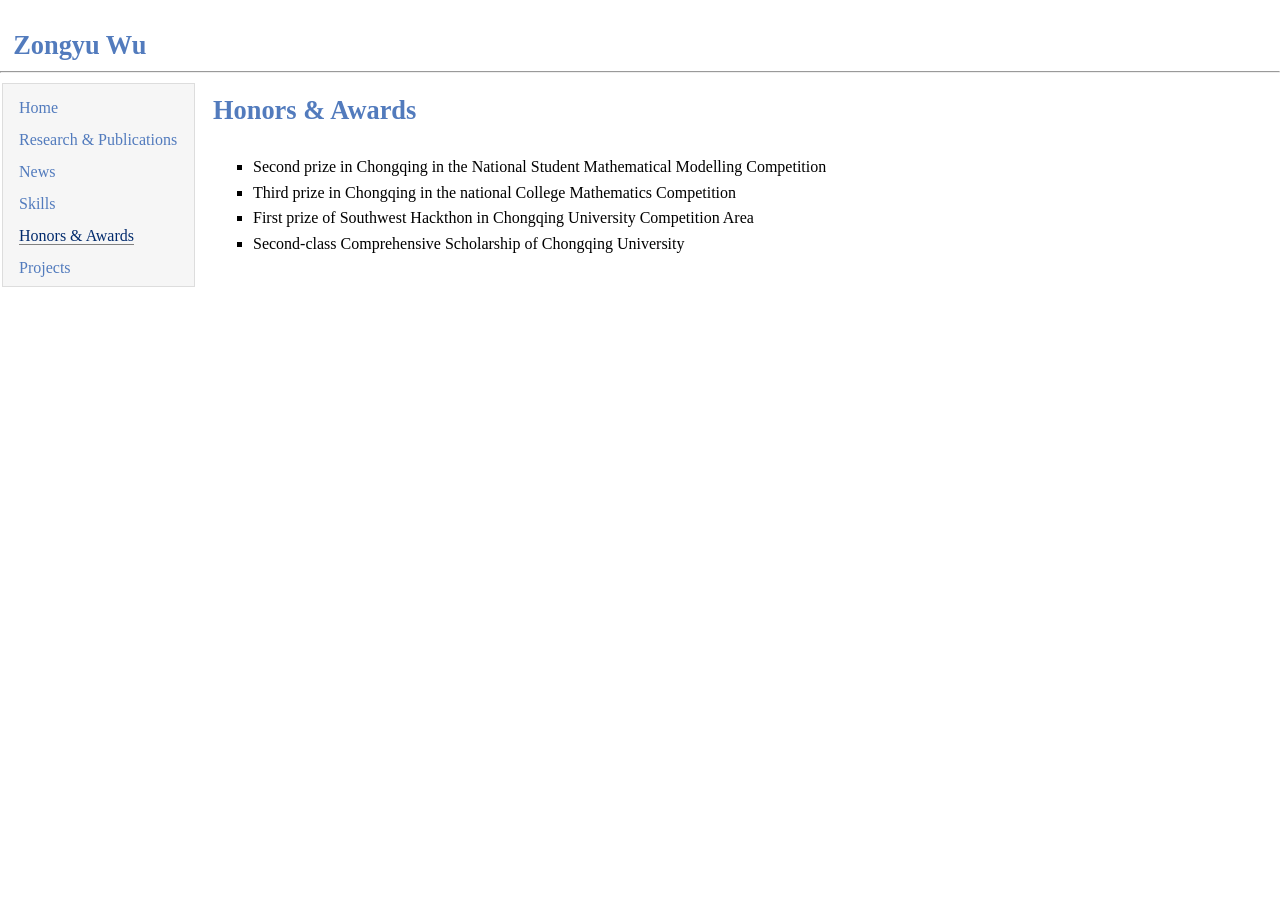
==== honors.html @ 16fbb951 "all" ====
<html>

<head>
    <meta http-equiv="Content-Type" content="text/html;charset=utf-8" />
    <link rel="stylesheet" type="text/css" href="style.css" />
    <title>Zongyu Wu</title>
    <base href="https://wzongyu.github.io/honors.html">
</head>

<body>
<h1 style="padding-left: 0.5em">Zongyu Wu</h1><hr>
<table summary="Table for page layout." id="tlayout">
<tr valign="top">
<td id="layout-menu">
    <div class="menu-item"><a href="index.html">Home</a></div>
    <div class="menu-item"><a href="research.html">Research & Publications</a></div>
    <div class="menu-item"><a href="news.html">News</a></div>
    <div class="menu-item"><a href="skills.html">Skills</a></div>
    <div class="menu-item"><a href="honors.html" class="current">Honors & Awards</a></div>
    <div class="menu-item"><a href="projects.html">Projects</a></div>
</td>
<td id="layout-content">
    <div>
        <!--<h1><hr><a name="codesdata"></a>Codes and Datasets</h1> -->
		<h1 style="margin-top: 0em">Honors & Awards</h1><br>

		<ul>
			<li><p>Second prize in Chongqing in the National Student Mathematical Modelling Competition<br></p></li>
			<li><p>Third prize in Chongqing in the national College Mathematics Competition<br></p></li>
            		<li><p>First prize of Southwest Hackthon in Chongqing University Competition Area<br></p></li>
			<li><p>Second-class Comprehensive Scholarship of Chongqing University </p></li>
		</ul>
    </div>
</td>
</tr>
</table>
</body>
</html>
---- style.css ----
table#tlayout {
    width: 100%;
    border: none;
    border-collapse: separate;
    background: white;
}

body {
	background: white;
	font-family: Georgia, serif;
	padding-bottom: 8px;
	margin: 0;
}

#layout-menu {
	background: #f6f6f6;
	border: 1px solid #dddddd;
	padding-top: 0.5em;
	padding-left: 8px;
	padding-right: 8px;
	font-size: 1.0em;
	width: 175px;
	white-space: nowrap;
    text-align: left;
    vertical-align: top;
}

#layout-menu td {
	background: #f4f4f4;
    vertical-align: top;
}

#layout-content {
	padding-top: 0.0em;
	padding-left: 1.0em;
	padding-right: 1.0em;
    border: none;
    background: white;
    text-align: left;
    vertical-align: top;
}

#layout-menu a {
	line-height: 2.0em;
	margin-left: 0.5em;
}

tt {
    background: #ffffdd;
}

pre, tt {
	font-size: 90%;
	font-family: monaco, monospace;
}

a, a > tt {
	color: #224b8d;
	text-decoration: none;
}

a:hover {
	border-bottom: 1px orange solid;
}

#layout-menu a.current:link, #layout-menu a.current:visited {
	color: #022b6d;
	border-bottom: 1px gray solid;
}
#layout-menu a:link, #layout-menu a:visited, #layout-menu a:hover {
	color: #527bbd;
	text-decoration: none;
}
#layout-menu a:hover {
	text-decoration: none;
}

div.menu-category {
	border-bottom: 1px solid gray;
	margin-top: 0.8em;
	padding-top: 0.2em;
	padding-bottom: 0.1em;
	font-weight: bold;
}

div.menu-item {
	padding-left: 16px;
	text-indent: -16px;
}

div#toptitle {
	padding-bottom: 0.2em;
	margin-bottom: 1.5em;
	border-bottom: 3px double gray;
}

div#subtitle {
	margin-top: 0.0em;
	margin-bottom: 0.0em;
	padding-top: 0em;
	padding-bottom: 0.1em;
}

em {
	font-style: italic;
}

strong {
	font-weight: bold;
}

h1, h2, h3 {
	color: #527bbd;
	margin-top: 0.7em;
	margin-bottom: 0.3em;
    padding-top: 0.5em;
	padding-bottom: 0.2em;
	line-height: 1.0;	
}

h1 {
	font-size: 165%;
}

h2 {
	padding-top: 0.8em;
    padding-bottom: 0.6em;
	font-size: 125%;
}

h2 + h3 {
    padding-top: 0.2em;
}

h3 {
	font-size: 110%;
	border-bottom: none;
}

p {
	margin-top: 0.0em;
	margin-bottom: 0.8em;
	padding: 0;
	line-height: 1.3;
}

pre {
	padding: 0;
	margin: 0;
}

div#footer {
	font-size: small;
	border-top: 1px solid #c0c0c0;
	padding-top: 0.1em;
	margin-top: 4.0em;
	color: #c0c0c0;
}

div#footer a {
	color: #80a0b0;
}

div#footer-text {
	float: left;
	padding-bottom: 8px;
}

ul, ol, dl {
	margin-top: 0.2em;
	padding-top: 0;
	margin-bottom: 0.8em;
}

dt {
	margin-top: 0.5em;
	margin-bottom: 0;
}

dl {
	margin-left: 20px;
}

dd {
	color: #222222;
}

dd > *:first-child {
	margin-top: 0;
}

ul {
	list-style-position: outside;
	list-style-type: square;
}

p + ul, p + ol {
	margin-top: -0.5em;
}

li ul, li ol {
	margin-top: -0.3em;
}

ol {
	list-style-position: outside;
	list-style-type: decimal;
}

li p, dd p {
	margin-bottom: 0.3em;
}


ol ol {
	list-style-type: lower-alpha;
}

ol ol ol {
	list-style-type: lower-roman;
}

p + div.codeblock {
	margin-top: -0.6em;
}

div.codeblock, div.infoblock {
	margin-right: 0%;
	margin-top: 1.2em;
	margin-bottom: 1.3em;
}

div.blocktitle {
	font-weight: bold;
	color: #cd7b62;
	margin-top: 1.2em;
	margin-bottom: 0.1em;
}

div.blockcontent {
	border: 1px solid silver;
	padding: 0.3em 0.5em;
}

div.infoblock > div.blockcontent {
	background: #ffffee;
}

div.blockcontent p + ul, div.blockcontent p + ol {
	margin-top: 0.4em;
}

div.infoblock p {
	margin-bottom: 0em;
}

div.infoblock li p, div.infoblock dd p {
	margin-bottom: 0.5em;
}

div.infoblock p + p {
	margin-top: 0.8em;
}

div.codeblock > div.blockcontent {
	background: #f6f6f6;
}

span.pycommand {
	color: #000070;
}

span.statement {
	color: #008800;
}
span.builtin {
	color: #000088;
}
span.special {
	color: #990000;
}
span.operator {
	color: #880000;
}
span.error {
	color: #aa0000;
}
span.comment, span.comment > *, span.string, span.string > * {
	color: #606060;
}

@media print {
	#layout-menu { display: none; }
}

#fwtitle {
	margin: 2px;
}

#fwtitle #toptitle {
	padding-left: 0.5em;
	margin-bottom: 0.5em;
}

#layout-content h1:first-child, #layout-content h2:first-child, #layout-content h3:first-child {
	margin-top: -0.7em;
}

div#toptitle h1, #layout-content div#toptitle h1 {
	margin-bottom: 0.0em;
	padding-bottom: 0.1em;
	padding-top: 0;
	margin-top: 0.5em;
	border-bottom: none;
}

img.eq {
	padding: 0;
	padding-left: 0.1em;
	padding-right: 0.1em;
	margin: 0;
}

img.eqwl {
	padding-left: 2em;
	padding-top: 0.6em;
	padding-bottom: 0.2em;
	margin: 0;
}

table {
    border: 2px solid black;
    border-collapse: collapse;
}

td {
    padding: 2px;
    padding-left: 0.5em;
    padding-right: 0.5em;
    text-align: center;
    border: 1px solid gray;
}

table + table {
    margin-top: 1em;
}

tr.heading {
    font-weight: bold;
    border-bottom: 2px solid black;
}

img {
    border: none;
}

table.imgtable, table.imgtable td {
    border: none;
    text-align: left;
}
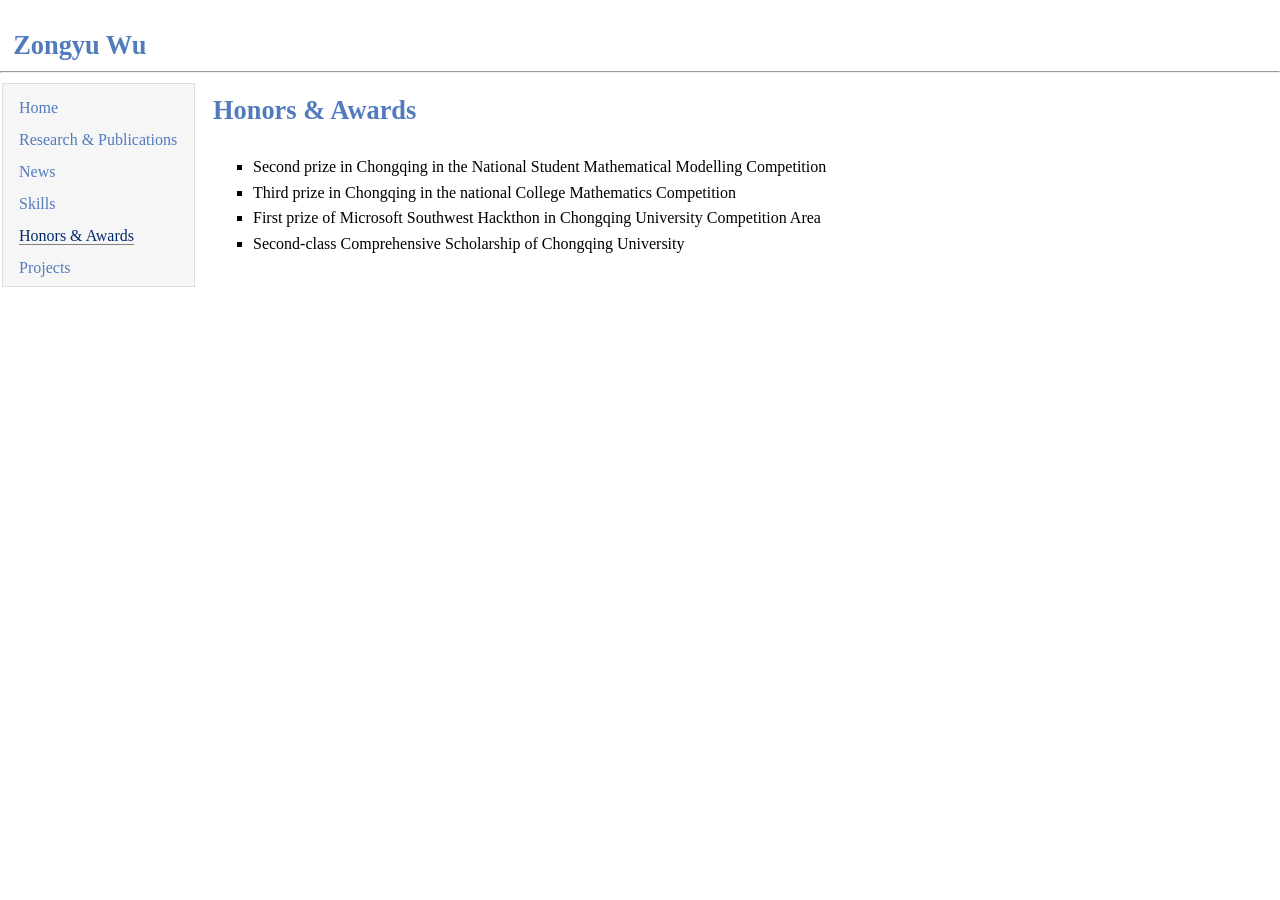
==== commit d2ad6ee4: "Update honors.html" ====
--- a/honors.html
+++ b/honors.html
@@ -27,7 +27,7 @@
 		<ul>
 			<li><p>Second prize in Chongqing in the National Student Mathematical Modelling Competition<br></p></li>
 			<li><p>Third prize in Chongqing in the national College Mathematics Competition<br></p></li>
-            		<li><p>First prize of Southwest Hackthon in Chongqing University Competition Area<br></p></li>
+            		<li><p>First prize of Microsoft Southwest Hackthon in Chongqing University Competition Area<br></p></li>
 			<li><p>Second-class Comprehensive Scholarship of Chongqing University </p></li>
 		</ul>
     </div>
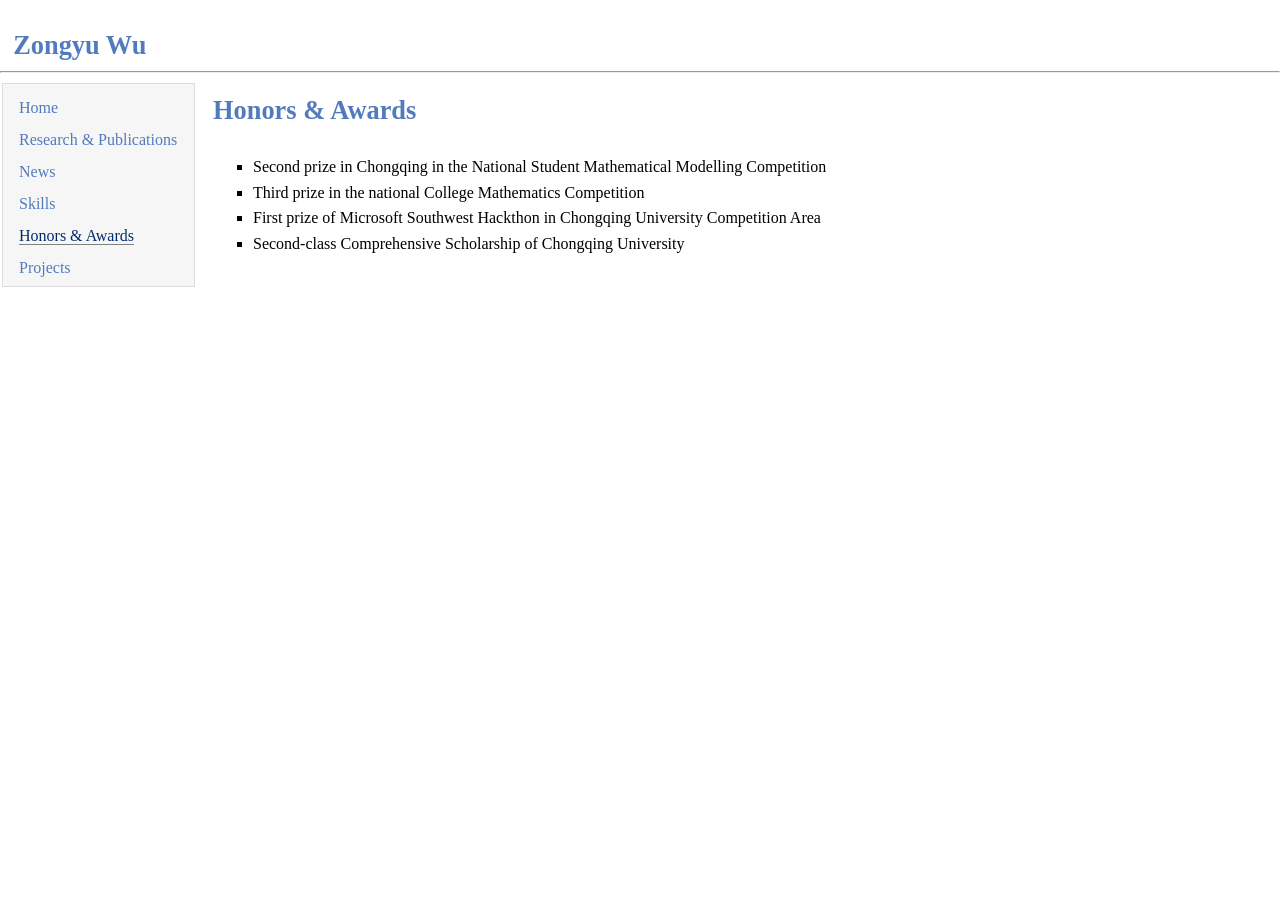
==== commit 0b74c1d9: "Update honors.html" ====
--- a/honors.html
+++ b/honors.html
@@ -1,6 +1,15 @@
 <html>
 
 <head>
+	<!-- Global site tag (gtag.js) - Google Analytics -->
+<script async src="https://www.googletagmanager.com/gtag/js?id=G-YGTV4RKNNX"></script>
+<script>
+  window.dataLayer = window.dataLayer || [];
+  function gtag(){dataLayer.push(arguments);}
+  gtag('js', new Date());
+
+  gtag('config', 'G-YGTV4RKNNX');
+</script>
     <meta http-equiv="Content-Type" content="text/html;charset=utf-8" />
     <link rel="stylesheet" type="text/css" href="style.css" />
     <title>Zongyu Wu</title>
@@ -26,7 +35,7 @@
 
 		<ul>
 			<li><p>Second prize in Chongqing in the National Student Mathematical Modelling Competition<br></p></li>
-			<li><p>Third prize in Chongqing in the national College Mathematics Competition<br></p></li>
+			<li><p>Third prize in the national College Mathematics Competition<br></p></li>
             		<li><p>First prize of Microsoft Southwest Hackthon in Chongqing University Competition Area<br></p></li>
 			<li><p>Second-class Comprehensive Scholarship of Chongqing University </p></li>
 		</ul>
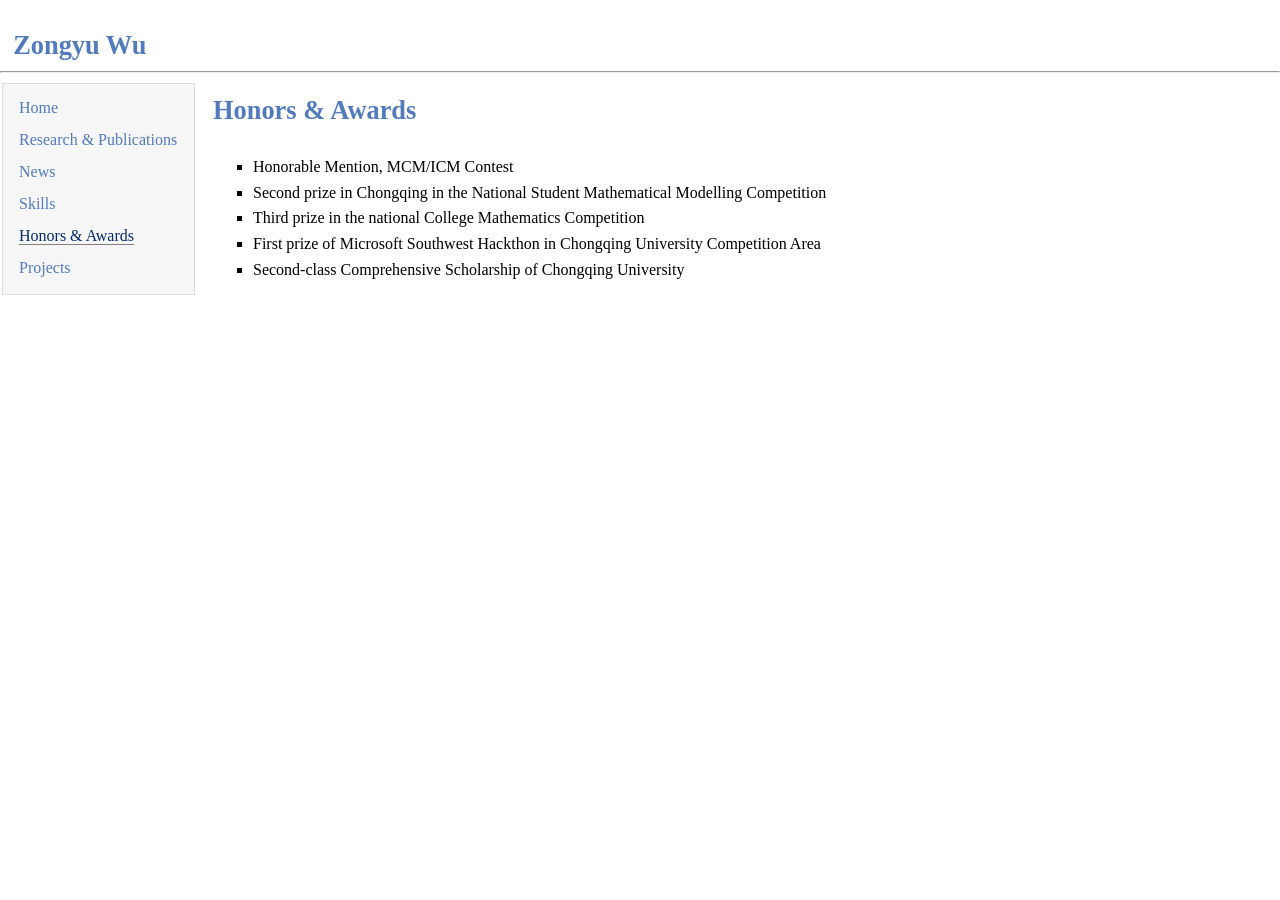
==== commit c8b0d3ff: "Update honors.html" ====
--- a/honors.html
+++ b/honors.html
@@ -34,6 +34,7 @@
 		<h1 style="margin-top: 0em">Honors & Awards</h1><br>
 
 		<ul>
+			<li><p>Honorable Mention, MCM/ICM Contest<br></p></li>
 			<li><p>Second prize in Chongqing in the National Student Mathematical Modelling Competition<br></p></li>
 			<li><p>Third prize in the national College Mathematics Competition<br></p></li>
             		<li><p>First prize of Microsoft Southwest Hackthon in Chongqing University Competition Area<br></p></li>
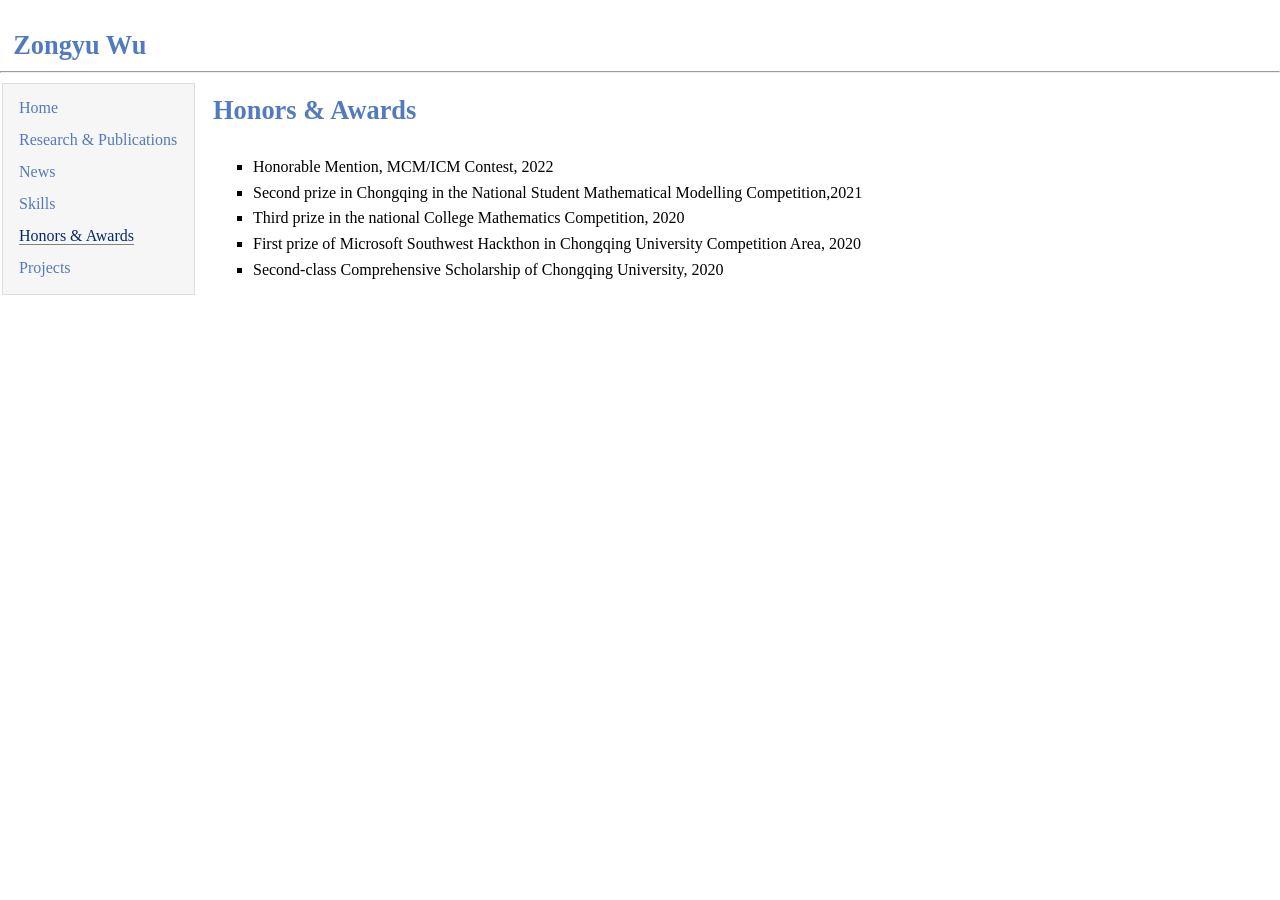
==== commit 8274acf1: "Update honors.html" ====
--- a/honors.html
+++ b/honors.html
@@ -34,11 +34,11 @@
 		<h1 style="margin-top: 0em">Honors & Awards</h1><br>
 
 		<ul>
-			<li><p>Honorable Mention, MCM/ICM Contest<br></p></li>
-			<li><p>Second prize in Chongqing in the National Student Mathematical Modelling Competition<br></p></li>
-			<li><p>Third prize in the national College Mathematics Competition<br></p></li>
-            		<li><p>First prize of Microsoft Southwest Hackthon in Chongqing University Competition Area<br></p></li>
-			<li><p>Second-class Comprehensive Scholarship of Chongqing University </p></li>
+			<li><p>Honorable Mention, MCM/ICM Contest, 2022<br></p></li>
+			<li><p>Second prize in Chongqing in the National Student Mathematical Modelling Competition,2021<br></p></li>
+			<li><p>Third prize in the national College Mathematics Competition, 2020<br></p></li>
+            		<li><p>First prize of Microsoft Southwest Hackthon in Chongqing University Competition Area, 2020<br></p></li>
+			<li><p>Second-class Comprehensive Scholarship of Chongqing University, 2020</p></li>
 		</ul>
     </div>
 </td>
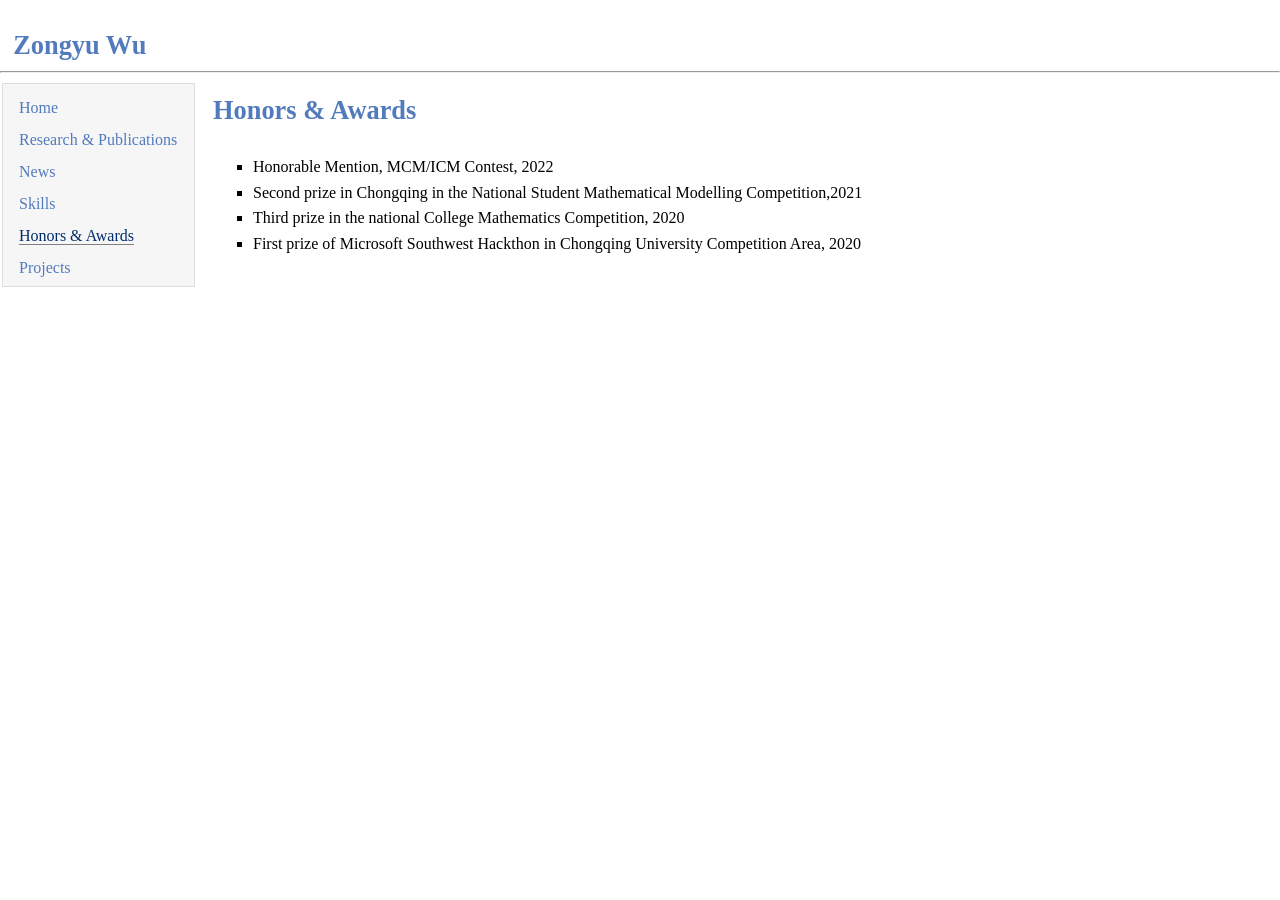
==== commit 2cd56531: "Update honors.html" ====
--- a/honors.html
+++ b/honors.html
@@ -38,7 +38,6 @@
 			<li><p>Second prize in Chongqing in the National Student Mathematical Modelling Competition,2021<br></p></li>
 			<li><p>Third prize in the national College Mathematics Competition, 2020<br></p></li>
             		<li><p>First prize of Microsoft Southwest Hackthon in Chongqing University Competition Area, 2020<br></p></li>
-			<li><p>Second-class Comprehensive Scholarship of Chongqing University, 2020</p></li>
 		</ul>
     </div>
 </td>
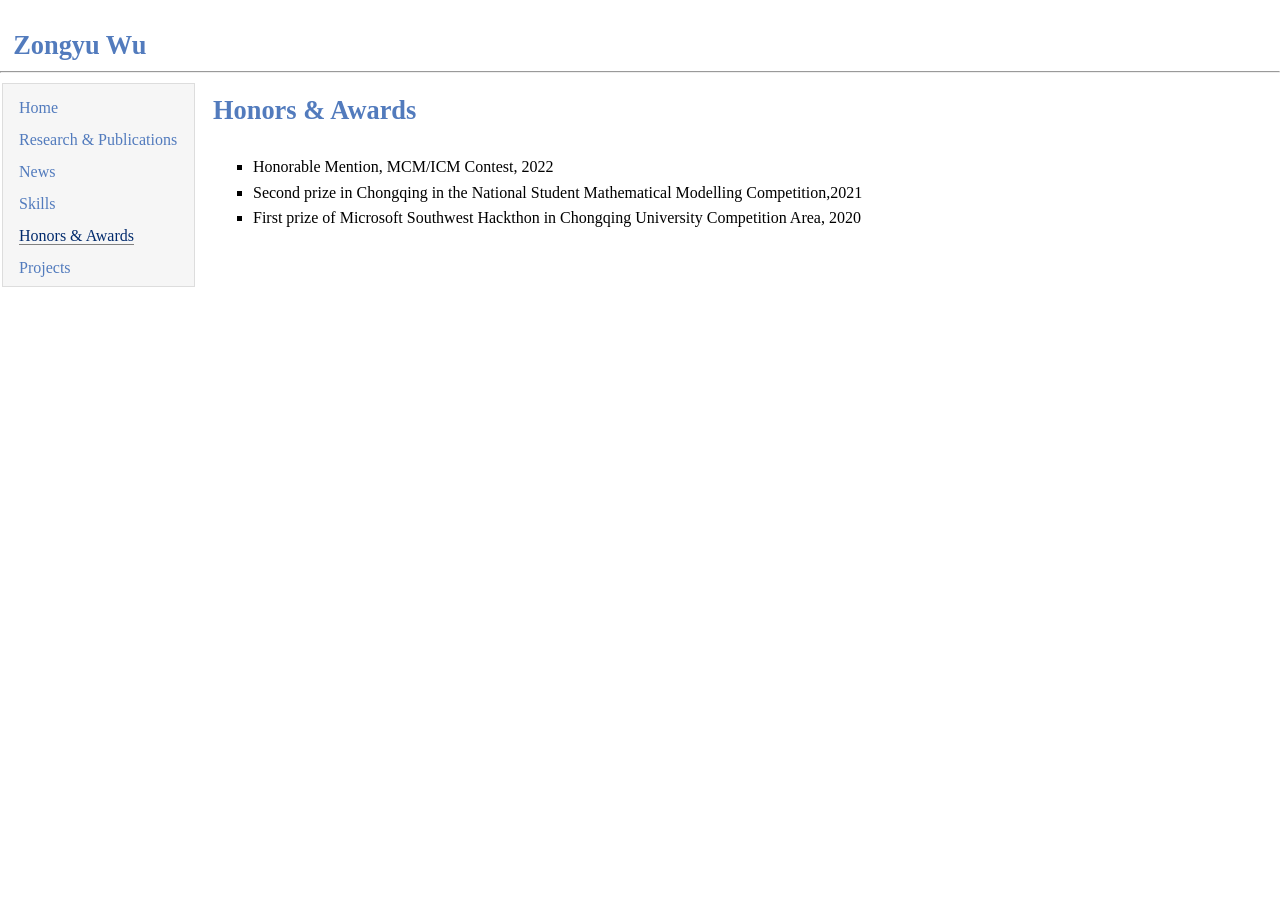
==== commit d1a2dd79: "Update honors.html" ====
--- a/honors.html
+++ b/honors.html
@@ -36,7 +36,6 @@
 		<ul>
 			<li><p>Honorable Mention, MCM/ICM Contest, 2022<br></p></li>
 			<li><p>Second prize in Chongqing in the National Student Mathematical Modelling Competition,2021<br></p></li>
-			<li><p>Third prize in the national College Mathematics Competition, 2020<br></p></li>
             		<li><p>First prize of Microsoft Southwest Hackthon in Chongqing University Competition Area, 2020<br></p></li>
 		</ul>
     </div>
